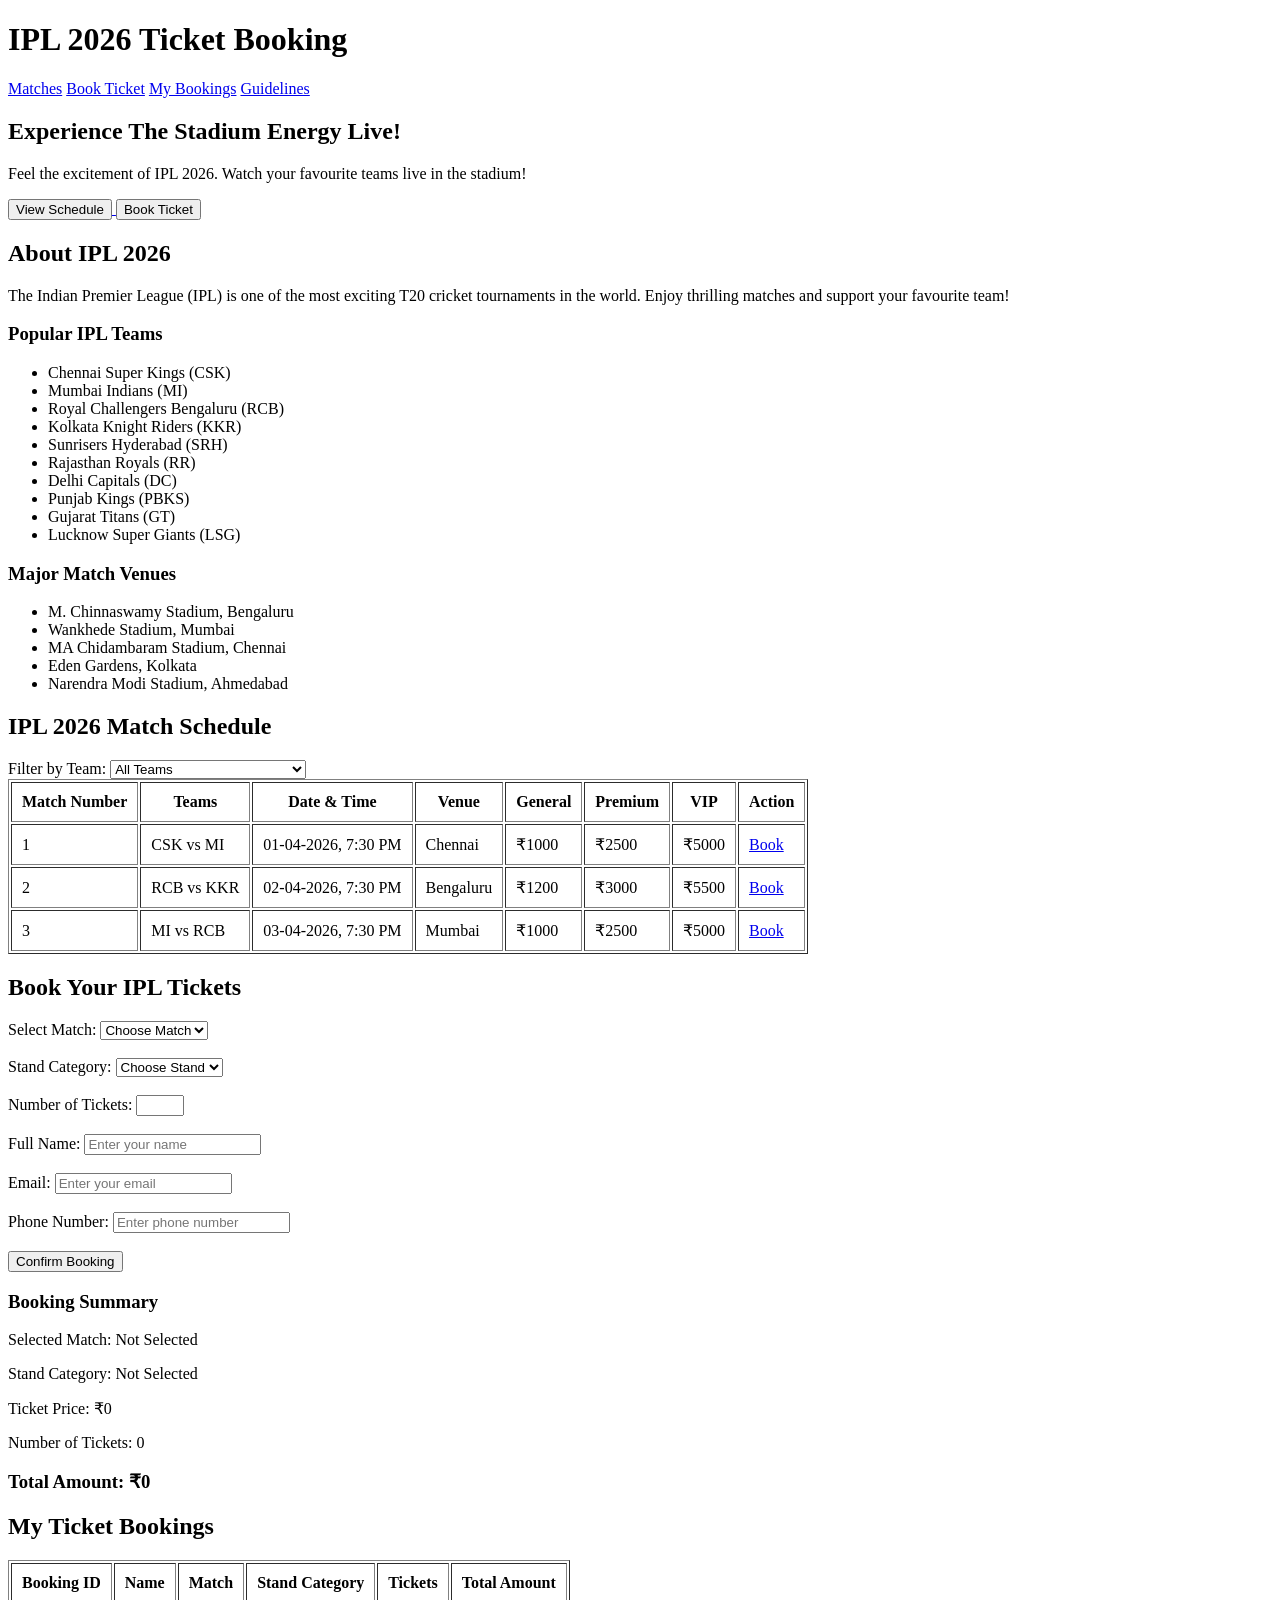
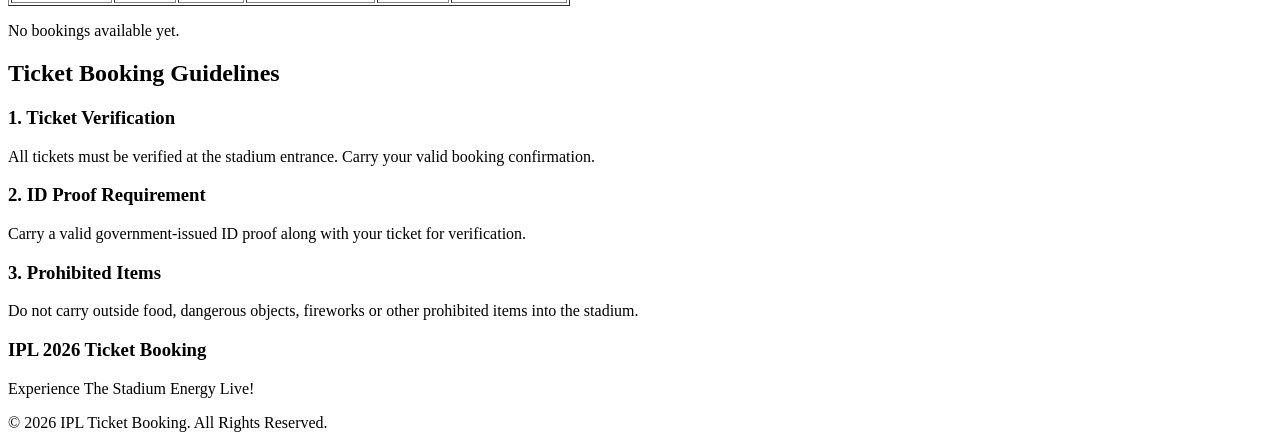
==== index.html @ ff854165 "Initial commit: IPL ticket booking website" ====
<!DOCTYPE html>
<html lang="en">
<head>
    <meta charset="UTF-8">
    <meta name="viewport" content="width=device-width, initial-scale=1.0">
    <title>IPL 2026 Ticket Booking</title>
</head>
<body>

    <header>
        <h1>IPL 2026 Ticket Booking</h1>

        <nav>
            <a href="#matches">Matches</a>
            <a href="#booking">Book Ticket</a>
            <a href="#mybookings">My Bookings</a>
            <a href="#guidelines">Guidelines</a>
        </nav>
    </header>
    
    <section id="home">
        <h2>Experience The Stadium Energy Live!</h2>

        <p>Feel the excitement of IPL 2026.
           Watch your favourite teams live in the stadium!</p>

        <a href="#matches">
            <button>View Schedule</button>
        </a>

        <a href="#booking">
            <button>Book Ticket</button>
        </a>
    </section>
    
    <section id="about">
        <h2>About IPL 2026</h2>

        <p>
            The Indian Premier League (IPL) is one of the most
            exciting T20 cricket tournaments in the world.
            Enjoy thrilling matches and support your favourite team!
        </p>

        <h3>Popular IPL Teams</h3>
        <ul>
            <li>Chennai Super Kings (CSK)</li>
            <li>Mumbai Indians (MI)</li>
            <li>Royal Challengers Bengaluru (RCB)</li>
            <li>Kolkata Knight Riders (KKR)</li>
            <li>Sunrisers Hyderabad (SRH)</li>
            <li>Rajasthan Royals (RR)</li>
            <li>Delhi Capitals (DC)</li>
            <li>Punjab Kings (PBKS)</li>
            <li>Gujarat Titans (GT)</li>
            <li>Lucknow Super Giants (LSG)</li>
        </ul>

        <h3>Major Match Venues</h3>
        <ul>
            <li>M. Chinnaswamy Stadium, Bengaluru</li>
            <li>Wankhede Stadium, Mumbai</li>
            <li>MA Chidambaram Stadium, Chennai</li>
            <li>Eden Gardens, Kolkata</li>
            <li>Narendra Modi Stadium, Ahmedabad</li>
        </ul>
    </section>
    
    <section id="matches">
        <h2>IPL 2026 Match Schedule</h2>

        <label for="teamFilter">Filter by Team:</label>

        <select id="teamFilter">
            <option value="all">All Teams</option>
            <option value="CSK">Chennai Super Kings</option>
            <option value="MI">Mumbai Indians</option>
            <option value="RCB">Royal Challengers Bengaluru</option>
            <option value="KKR">Kolkata Knight Riders</option>
        </select>

        <table border="1" cellpadding="10">
            <thead>
                <tr>
                    <th>Match Number</th>
                    <th>Teams</th>
                    <th>Date & Time</th>
                    <th>Venue</th>
                    <th>General</th>
                    <th>Premium</th>
                    <th>VIP</th>
                    <th>Action</th>
                </tr>
            </thead>

            <tbody>
                <tr>
                    <td>1</td>
                    <td>CSK vs MI</td>
                    <td>01-04-2026, 7:30 PM</td>
                    <td>Chennai</td>
                    <td>₹1000</td>
                    <td>₹2500</td>
                    <td>₹5000</td>
                    <td><a href="#booking">Book</a></td>
                </tr>

                <tr>
                    <td>2</td>
                    <td>RCB vs KKR</td>
                    <td>02-04-2026, 7:30 PM</td>
                    <td>Bengaluru</td>
                    <td>₹1200</td>
                    <td>₹3000</td>
                    <td>₹5500</td>
                    <td><a href="#booking">Book</a></td>
                </tr>

                <tr>
                    <td>3</td>
                    <td>MI vs RCB</td>
                    <td>03-04-2026, 7:30 PM</td>
                    <td>Mumbai</td>
                    <td>₹1000</td>
                    <td>₹2500</td>
                    <td>₹5000</td>
                    <td><a href="#booking">Book</a></td>
                </tr>
            </tbody>
        </table>
    </section>
    
    <section id="booking">
        <h2>Book Your IPL Tickets</h2>

        <form>
            <label for="match">Select Match:</label>
            <select id="match" name="match" required>
                <option value="">Choose Match</option>
                <option value="CSK vs MI">CSK vs MI</option>
                <option value="RCB vs KKR">RCB vs KKR</option>
                <option value="MI vs RCB">MI vs RCB</option>
            </select>

            <br><br>

            <label for="stand">Stand Category:</label>
            <select id="stand" name="stand" required>
                <option value="">Choose Stand</option>
                <option value="General">General</option>
                <option value="Premium">Premium</option>
                <option value="VIP">VIP</option>
            </select>

            <br><br>

            <label for="quantity">Number of Tickets:</label>
            <input type="number" id="quantity"
                   min="1" max="10" required>

            <br><br>

            <label for="name">Full Name:</label>
            <input type="text" id="name"
                   placeholder="Enter your name" required>

            <br><br>

            <label for="email">Email:</label>
            <input type="email" id="email"
                   placeholder="Enter your email" required>

            <br><br>

            <label for="phone">Phone Number:</label>
            <input type="tel" id="phone"
                   placeholder="Enter phone number"
                   pattern="[0-9]{10}" required>

            <br><br>

            <button type="submit">Confirm Booking</button>
        </form>
        
        <div id="bookingSummary">
            <h3>Booking Summary</h3>

            <p>Selected Match:
                <span id="summaryMatch">Not Selected</span>
            </p>

            <p>Stand Category:
                <span id="summaryStand">Not Selected</span>
            </p>

            <p>Ticket Price:
                ₹<span id="summaryPrice">0</span>
            </p>

            <p>Number of Tickets:
                <span id="summaryQuantity">0</span>
            </p>

            <h3>Total Amount:
                ₹<span id="summaryTotal">0</span>
            </h3>
        </div>
 
    </section>
    
    <!-- My Ticket Bookings Section -->
    <section id="mybookings">
        <h2>My Ticket Bookings</h2>

        <table border="1" cellpadding="10">
            <thead>
                <tr>
                    <th>Booking ID</th>
                    <th>Name</th>
                    <th>Match</th>
                    <th>Stand Category</th>
                    <th>Tickets</th>
                    <th>Total Amount</th>
                </tr>
            </thead>

            <tbody id="bookingRecords">
            </tbody>
        </table>

        <p id="noBookings">No bookings available yet.</p>

    </section>
    
    <!-- Guidelines Section -->
    <section id="guidelines">

        <h2>Ticket Booking Guidelines</h2>

        <div>
            <h3>1. Ticket Verification</h3>
            <p>
                All tickets must be verified at the stadium entrance.
                Carry your valid booking confirmation.
            </p>
        </div>

        <div>
            <h3>2. ID Proof Requirement</h3>
            <p>
                Carry a valid government-issued ID proof
                along with your ticket for verification.
            </p>
        </div>

        <div>
            <h3>3. Prohibited Items</h3>
            <p>
                Do not carry outside food, dangerous objects,
                fireworks or other prohibited items into the stadium.
            </p>
        </div>

    </section>
    
    <!-- Footer Section -->
    <footer>
        <h3>IPL 2026 Ticket Booking</h3>

        <p>Experience The Stadium Energy Live!</p>

        <p>&copy; 2026 IPL Ticket Booking. All Rights Reserved.</p>
    </footer>








    <script>
        const teamFilter = document.getElementById("teamFilter");

        teamFilter.addEventListener("change", function() {

            const selectedTeam = this.value;

            const rows = document.querySelectorAll("#matches tbody tr");

            rows.forEach(function(row) {

                const teams = row.cells[1].textContent;

                if (selectedTeam === "all" || teams.includes(selectedTeam)) {
                    row.style.display = "";
                } else {
                    row.style.display = "none";
                }

            });

        });
        
        // Booking Summary Calculation

        const matchSelect = document.getElementById("match");
        const standSelect = document.getElementById("stand");
        const quantityInput = document.getElementById("quantity");

        function updateSummary() {

            const match = matchSelect.value;
            const stand = standSelect.value;
            const quantity = Number(quantityInput.value) || 0;

            let price = 0;

            if (stand === "General") {
                price = 1000;
            } 
            else if (stand === "Premium") {
                price = 2500;
            } 
            else if (stand === "VIP") {
                price = 5000;
            }

            document.getElementById("summaryMatch").textContent =
                match || "Not Selected";

            document.getElementById("summaryStand").textContent =
                stand || "Not Selected";

            document.getElementById("summaryPrice").textContent = price;

            document.getElementById("summaryQuantity").textContent = quantity;

            document.getElementById("summaryTotal").textContent =
                price * quantity;
        }

        matchSelect.addEventListener("change", updateSummary);
        standSelect.addEventListener("change", updateSummary);
        quantityInput.addEventListener("input", updateSummary);

    </script>

</body>
</html>
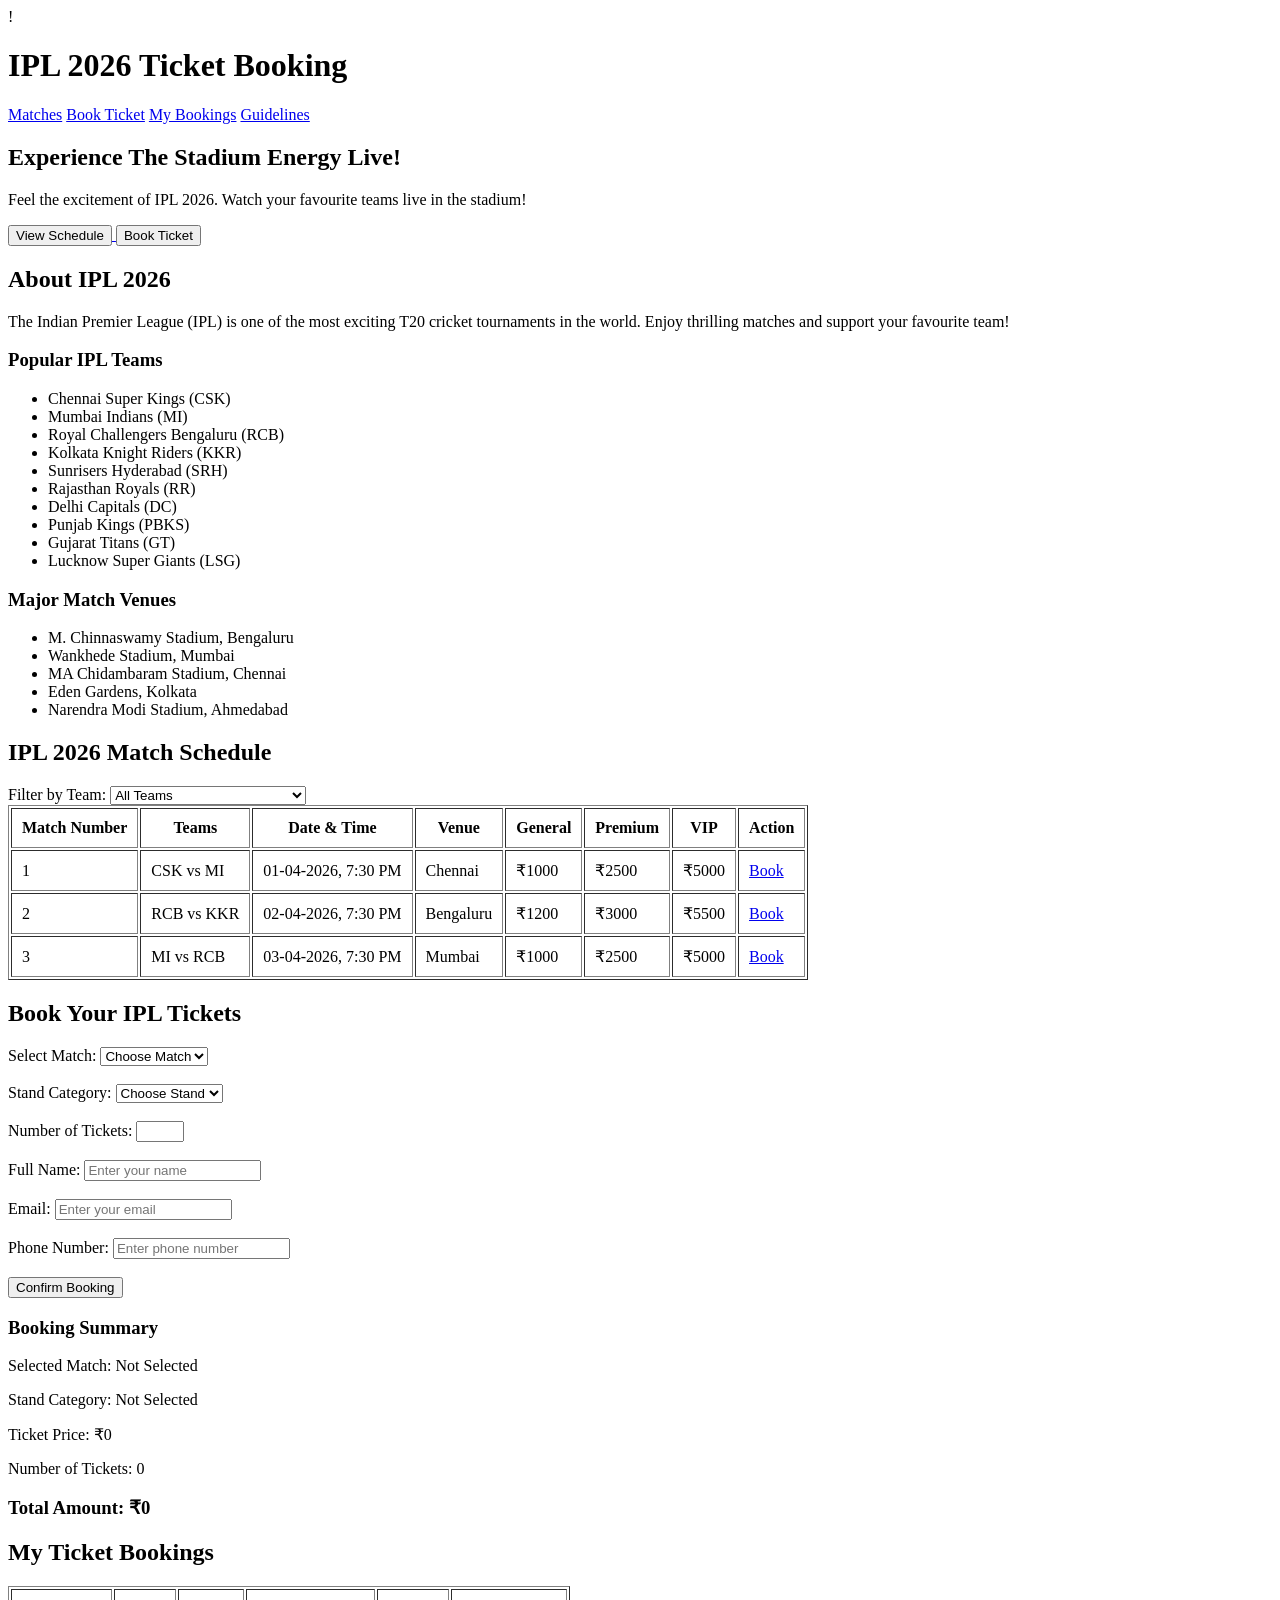
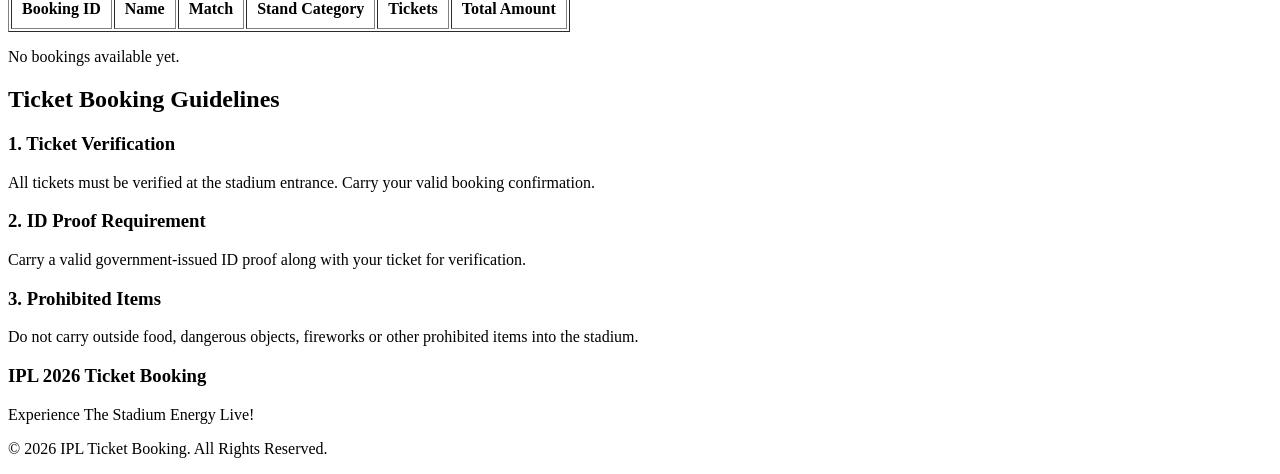
==== commit 9efa3939: "timeline" ====
--- a/index.html
+++ b/index.html
@@ -4,9 +4,10 @@
     <meta charset="UTF-8">
     <meta name="viewport" content="width=device-width, initial-scale=1.0">
     <title>IPL 2026 Ticket Booking</title>
+    <link rel="stylesheet" href="styles.css">
 </head>
 <body>
-
+!
     <header>
         <h1>IPL 2026 Ticket Booking</h1>
 
--- a/styles.css
+++ b/styles.css
@@ -0,0 +1,6 @@
+:root {
+    --primary: #0b1f3a;
+    --accent: #f5b400;
+    --background: #f4f6f9;
+    --text: #222222;
+}
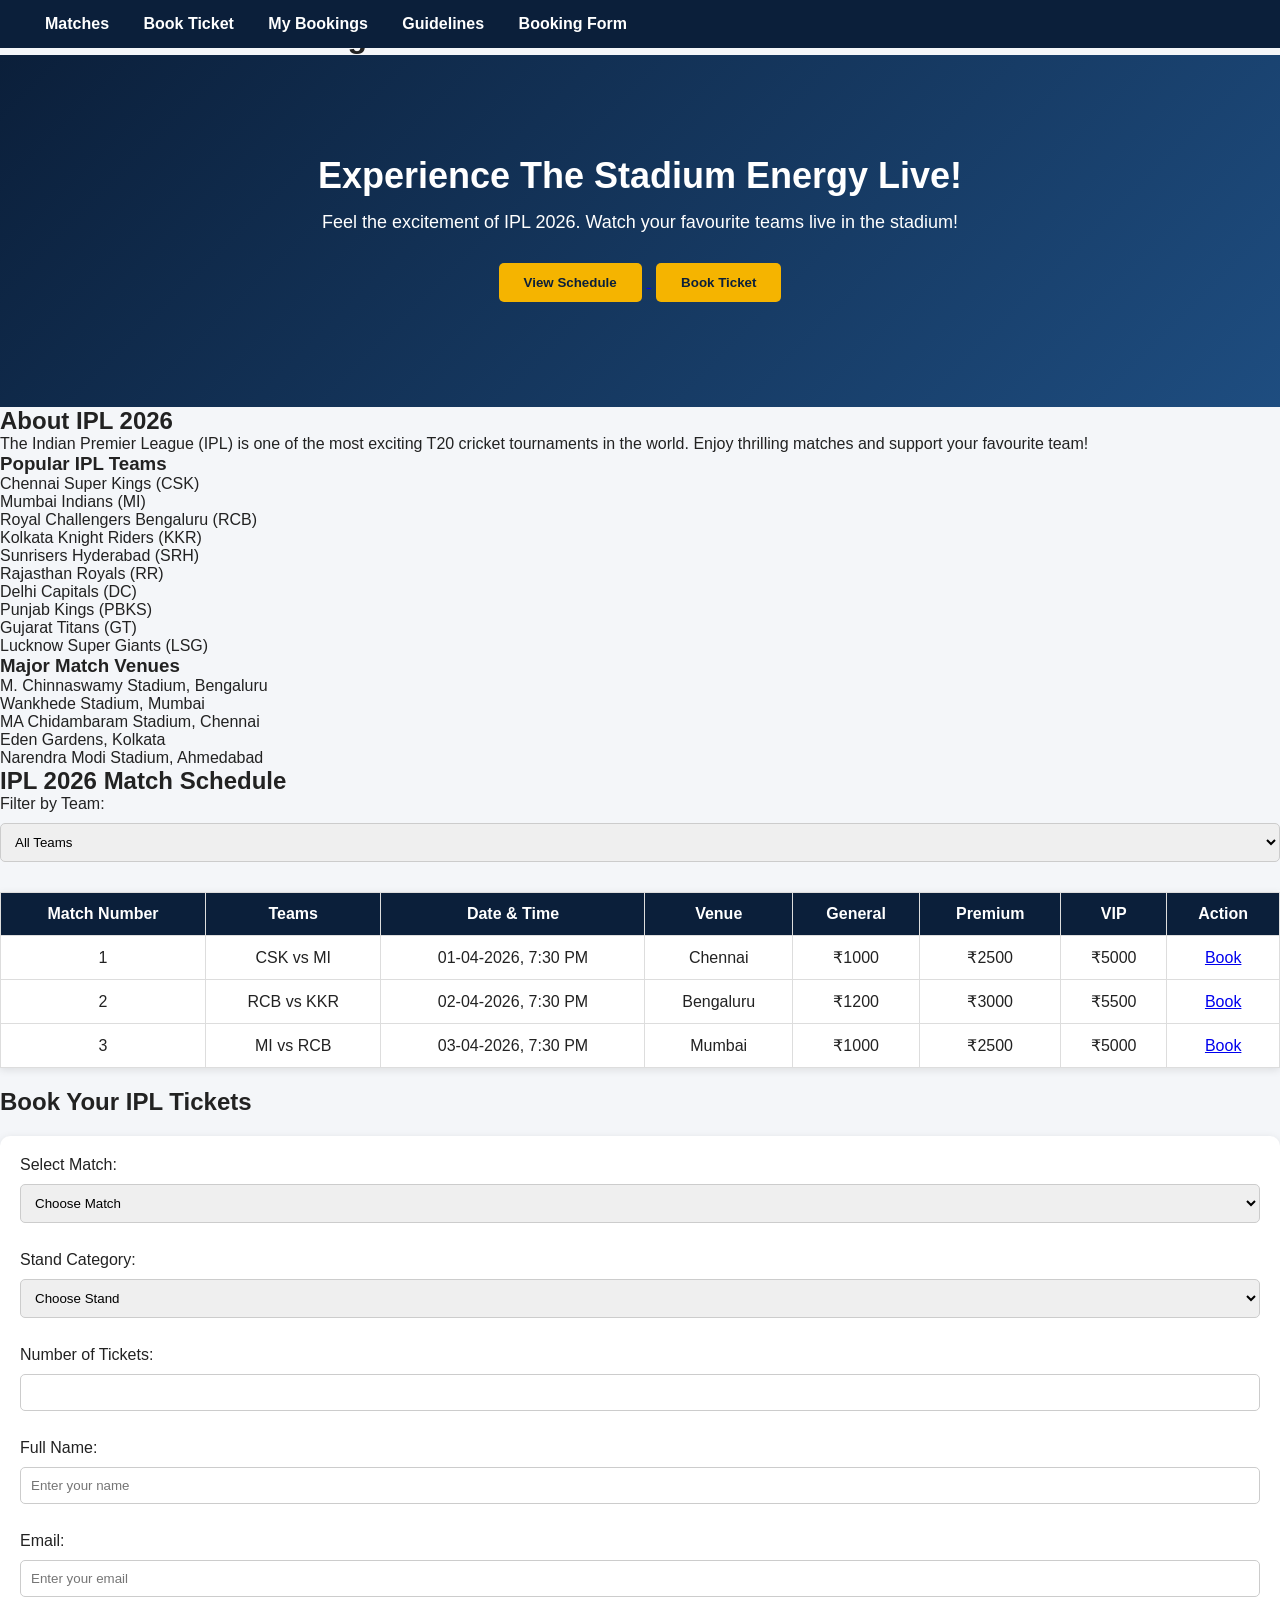
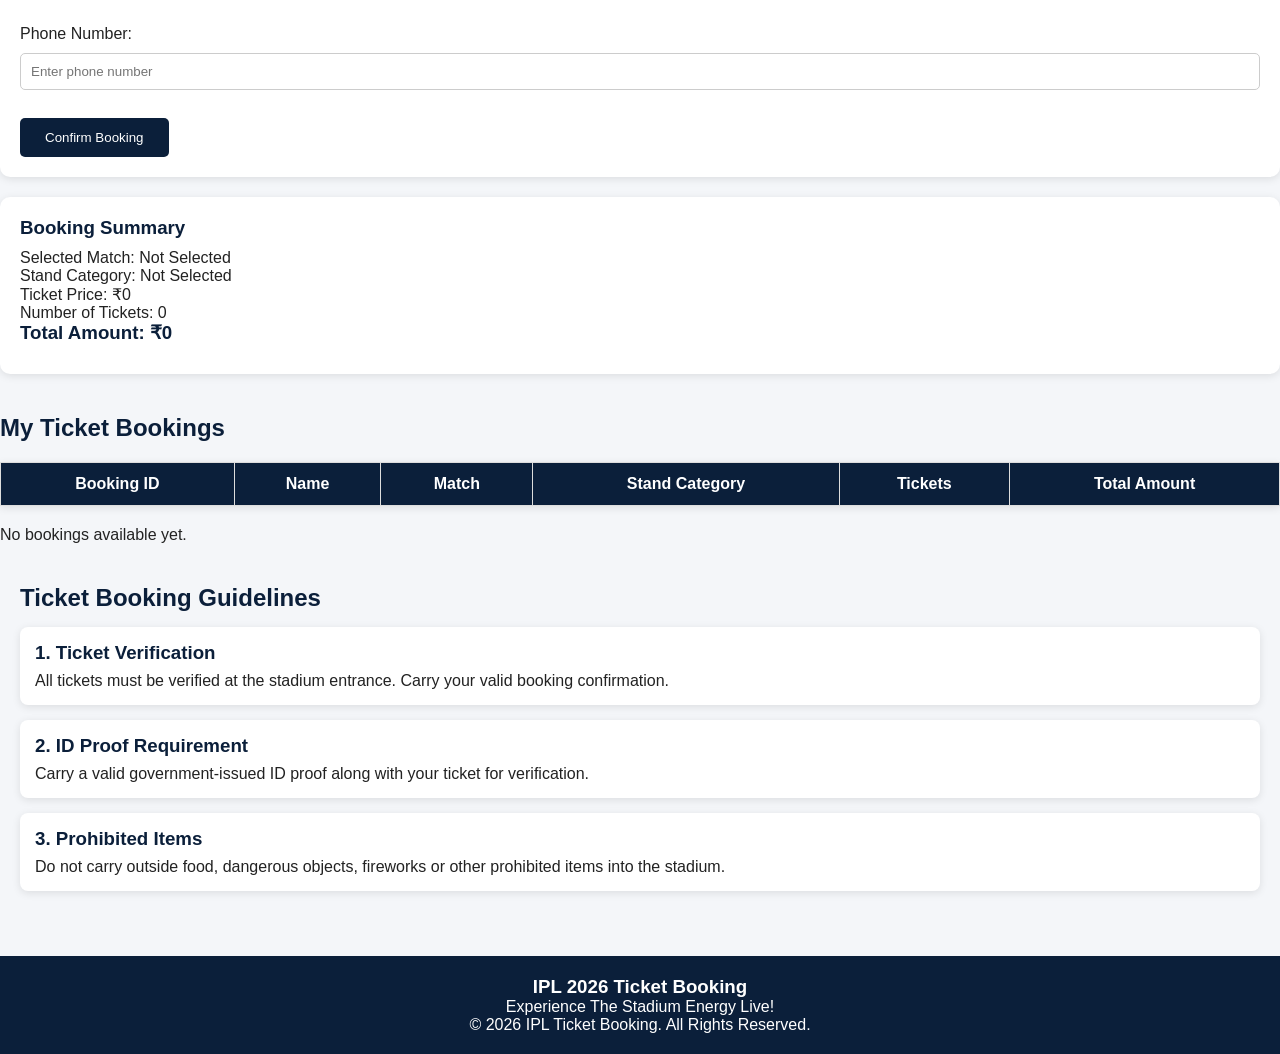
==== commit 44614373: "Add booking form with HTML5 validation" ====
--- a/index.html
+++ b/index.html
@@ -16,6 +16,7 @@
             <a href="#booking">Book Ticket</a>
             <a href="#mybookings">My Bookings</a>
             <a href="#guidelines">Guidelines</a>
+            <a href="booking.html">Booking Form</a>
         </nav>
     </header>
     
--- a/styles.css
+++ b/styles.css
@@ -3,4 +3,182 @@
     --accent: #f5b400;
     --background: #f4f6f9;
     --text: #222222;
+}
+* {
+    margin: 0;
+    padding: 0;
+    box-sizing: border-box;
+}
+
+body {
+    background-color: var(--background);
+    color: var(--text);
+    font-family: Arial, sans-serif;
+}
+
+nav {
+    position: fixed;
+    top: 0;
+    left: 0;
+    width: 100%;
+    background-color: var(--primary);
+    padding: 15px 30px;
+    z-index: 1000;
+}
+
+nav a {
+    color: white;
+    text-decoration: none;
+    margin: 0 15px;
+    font-weight: bold;
+}
+
+nav a:hover {
+    color: var(--accent);
+}
+#home {
+    background: linear-gradient(135deg, #0b1f3a, #1e4d80);
+    color: white;
+    text-align: center;
+    padding: 100px 20px;
+}
+
+#home h2 {
+    font-size: 36px;
+    margin-bottom: 15px;
+}
+
+#home p {
+    font-size: 18px;
+    margin-bottom: 25px;
+}
+
+#home button {
+    background-color: var(--accent);
+    color: var(--primary);
+    padding: 12px 25px;
+    border: none;
+    border-radius: 5px;
+    cursor: pointer;
+    font-weight: bold;
+    margin: 5px;
+}
+
+#home button:hover {
+    background-color: white;
+}
+/* Match Schedule Table */
+table {
+    width: 100%;
+    border-collapse: collapse;
+    margin: 20px 0;
+    background-color: white;
+    box-shadow: 0 2px 8px rgba(0, 0, 0, 0.1);
+}
+
+th, td {
+    padding: 12px;
+    border: 1px solid #ddd;
+    text-align: center;
+}
+
+th {
+    background-color: var(--primary);
+    color: white;
+}
+
+/* Cards */
+.card {
+    background-color: white;
+    padding: 20px;
+    margin: 20px 0;
+    border-radius: 10px;
+    box-shadow: 0 2px 8px rgba(0, 0, 0, 0.1);
+}
+
+/* Booking Form */
+form {
+    background-color: white;
+    padding: 20px;
+    margin: 20px 0;
+    border-radius: 10px;
+    box-shadow: 0 2px 8px rgba(0, 0, 0, 0.1);
+}
+
+input, select {
+    width: 100%;
+    padding: 10px;
+    margin: 10px 0;
+    border: 1px solid #ccc;
+    border-radius: 5px;
+}
+
+/* Footer */
+footer {
+    background-color: var(--primary);
+    color: white;
+    text-align: center;
+    padding: 20px;
+    margin-top: 30px;
+}
+/* Booking Summary */
+#bookingSummary {
+    background-color: white;
+    padding: 20px;
+    margin: 20px 0;
+    border-radius: 10px;
+    box-shadow: 0 2px 8px rgba(0, 0, 0, 0.1);
+}
+
+#bookingSummary h3 {
+    color: var(--primary);
+    margin-bottom: 10px;
+}
+
+/* My Ticket Bookings */
+#mybookings {
+    padding: 20px 0;
+}
+
+#mybookings h2 {
+    color: var(--primary);
+    margin-bottom: 15px;
+}
+
+/* Booking Guidelines */
+#guidelines {
+    padding: 20px;
+}
+
+#guidelines h2 {
+    color: var(--primary);
+    margin-bottom: 15px;
+}
+
+#guidelines div {
+    background-color: white;
+    padding: 15px;
+    margin-bottom: 15px;
+    border-radius: 8px;
+    box-shadow: 0 2px 8px rgba(0, 0, 0, 0.1);
+}
+
+#guidelines h3 {
+    color: var(--primary);
+    margin-bottom: 8px;
+}
+
+/* Confirm Booking Button */
+form button {
+    background-color: var(--primary);
+    color: white;
+    padding: 12px 25px;
+    border: none;
+    border-radius: 5px;
+    cursor: pointer;
+}
+
+form button:hover {
+    background-color: var(--accent);
+    color: var(--primary);
 }
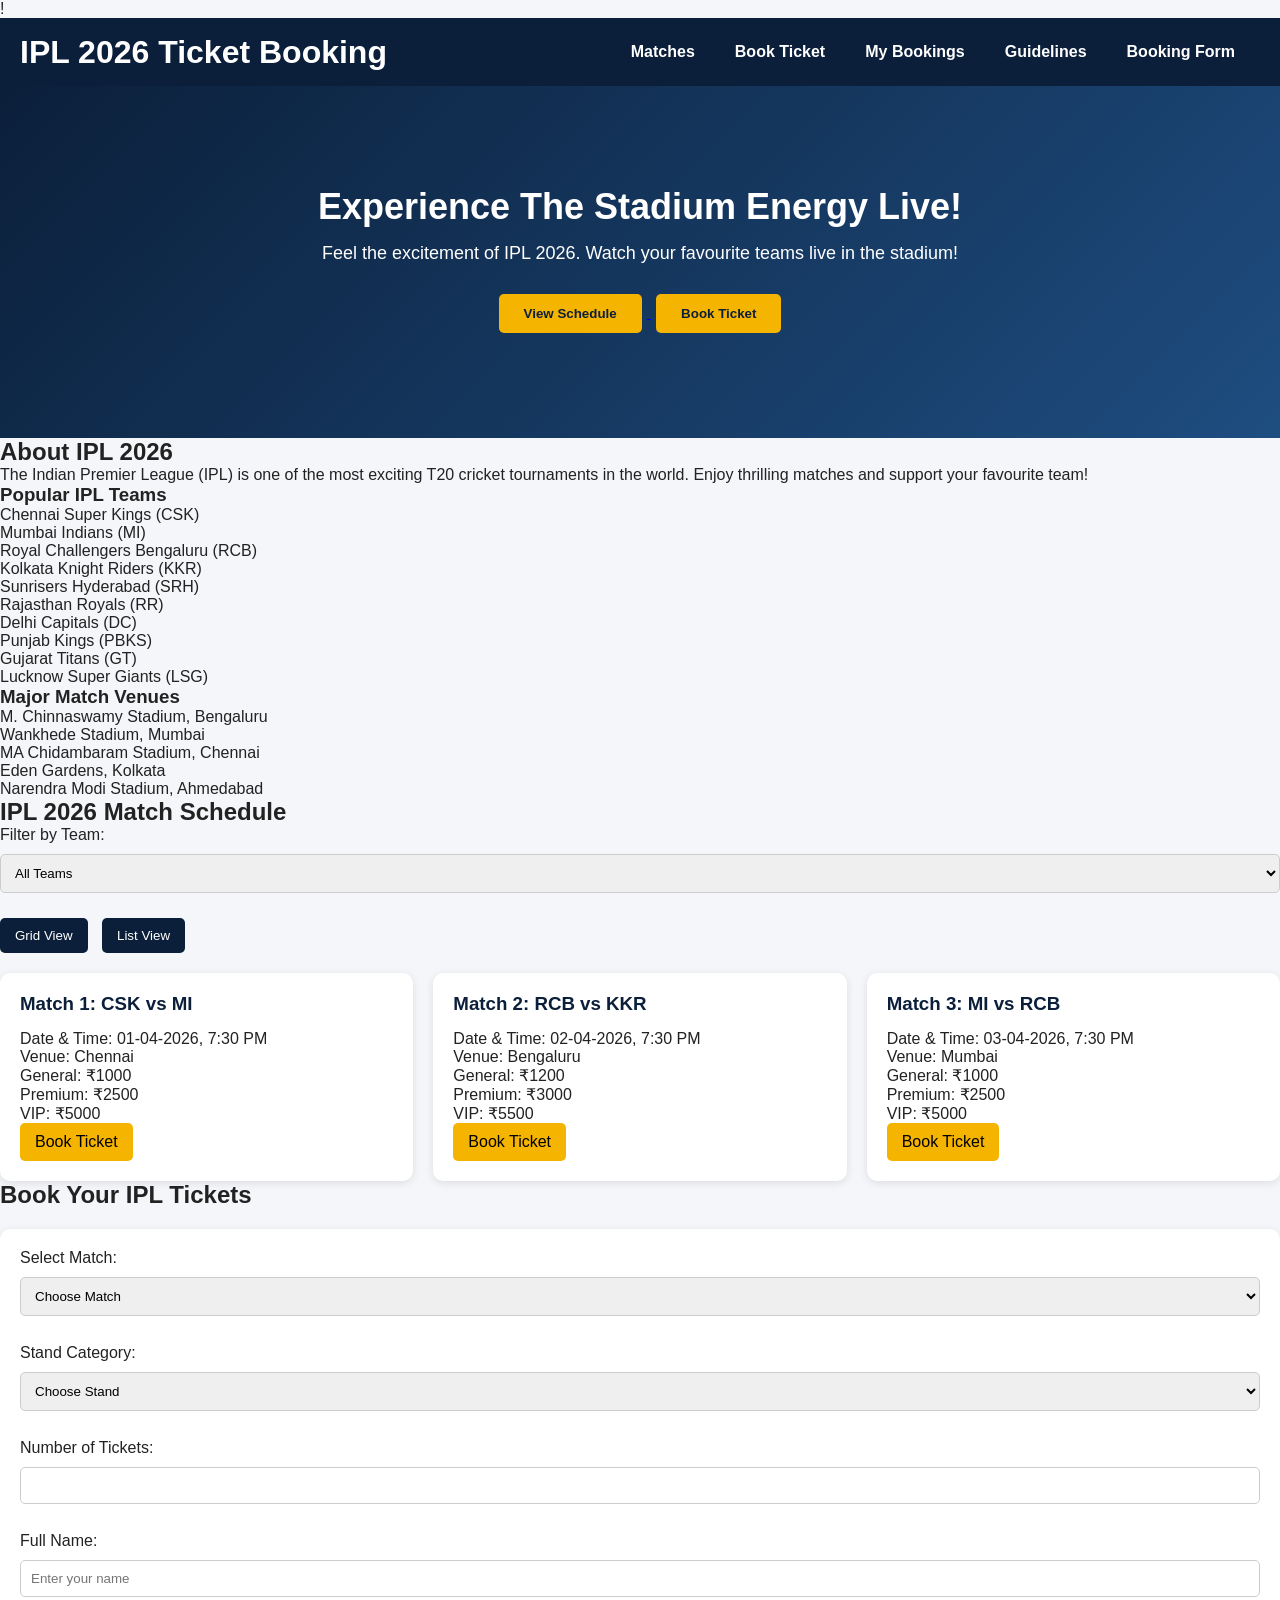
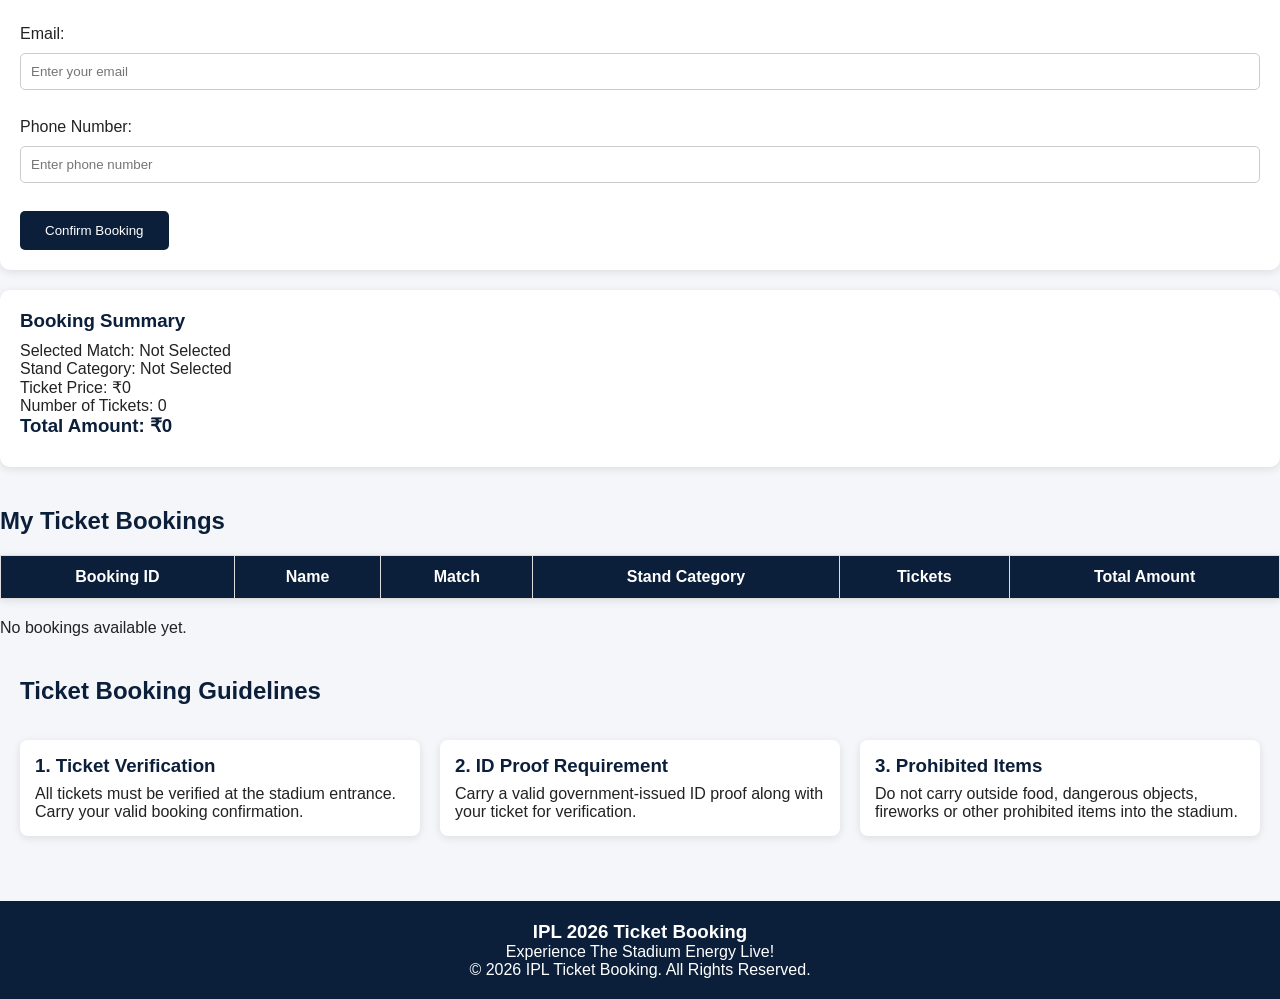
==== commit 25e6e5d0: "Complete Activity 8 responsive layout" ====
--- a/index.html
+++ b/index.html
@@ -9,16 +9,22 @@
 <body>
 !
     <header>
-        <h1>IPL 2026 Ticket Booking</h1>
-
-        <nav>
-            <a href="#matches">Matches</a>
-            <a href="#booking">Book Ticket</a>
-            <a href="#mybookings">My Bookings</a>
-            <a href="#guidelines">Guidelines</a>
-            <a href="booking.html">Booking Form</a>
-        </nav>
-    </header>
+    <h1>IPL 2026 Ticket Booking</h1>
+
+    <button id="menuToggle" class="menu-toggle"
+        type="button" aria-label="Toggle navigation"
+        aria-expanded="false">
+        ☰
+    </button>
+
+    <nav id="mainNav">
+        <a href="#matches">Matches</a>
+        <a href="#booking">Book Ticket</a>
+        <a href="#mybookings">My Bookings</a>
+        <a href="#guidelines">Guidelines</a>
+        <a href="booking.html">Booking Form</a>
+    </nav>
+</header>
     
     <section id="home">
         <h2>Experience The Stadium Energy Live!</h2>
@@ -81,55 +87,48 @@
             <option value="KKR">Kolkata Knight Riders</option>
         </select>
 
-        <table border="1" cellpadding="10">
-            <thead>
-                <tr>
-                    <th>Match Number</th>
-                    <th>Teams</th>
-                    <th>Date & Time</th>
-                    <th>Venue</th>
-                    <th>General</th>
-                    <th>Premium</th>
-                    <th>VIP</th>
-                    <th>Action</th>
-                </tr>
-            </thead>
-
-            <tbody>
-                <tr>
-                    <td>1</td>
-                    <td>CSK vs MI</td>
-                    <td>01-04-2026, 7:30 PM</td>
-                    <td>Chennai</td>
-                    <td>₹1000</td>
-                    <td>₹2500</td>
-                    <td>₹5000</td>
-                    <td><a href="#booking">Book</a></td>
-                </tr>
-
-                <tr>
-                    <td>2</td>
-                    <td>RCB vs KKR</td>
-                    <td>02-04-2026, 7:30 PM</td>
-                    <td>Bengaluru</td>
-                    <td>₹1200</td>
-                    <td>₹3000</td>
-                    <td>₹5500</td>
-                    <td><a href="#booking">Book</a></td>
-                </tr>
-
-                <tr>
-                    <td>3</td>
-                    <td>MI vs RCB</td>
-                    <td>03-04-2026, 7:30 PM</td>
-                    <td>Mumbai</td>
-                    <td>₹1000</td>
-                    <td>₹2500</td>
-                    <td>₹5000</td>
-                    <td><a href="#booking">Book</a></td>
-                </tr>
-            </tbody>
-        </table>
+        
+<!-- Activity 8: Responsive Match Cards -->
+
+<div class="view-controls">
+    <button type="button" id="gridView">Grid View</button>
+    <button type="button" id="listView">List View</button>
+</div>
+
+<div id="matchContainer" class="match-grid">
+
+    <div class="match-card" data-teams="CSK MI">
+        <h3>Match 1: CSK vs MI</h3>
+        <p>Date & Time: 01-04-2026, 7:30 PM</p>
+        <p>Venue: Chennai</p>
+        <p>General: ₹1000</p>
+        <p>Premium: ₹2500</p>
+        <p>VIP: ₹5000</p>
+        <a href="#booking">Book Ticket</a>
+    </div>
+
+    <div class="match-card" data-teams="RCB KKR">
+        <h3>Match 2: RCB vs KKR</h3>
+        <p>Date & Time: 02-04-2026, 7:30 PM</p>
+        <p>Venue: Bengaluru</p>
+        <p>General: ₹1200</p>
+        <p>Premium: ₹3000</p>
+        <p>VIP: ₹5500</p>
+        <a href="#booking">Book Ticket</a>
+    </div>
+
+    <div class="match-card" data-teams="MI RCB">
+        <h3>Match 3: MI vs RCB</h3>
+        <p>Date & Time: 03-04-2026, 7:30 PM</p>
+        <p>Venue: Mumbai</p>
+        <p>General: ₹1000</p>
+        <p>Premium: ₹2500</p>
+        <p>VIP: ₹5000</p>
+        <a href="#booking">Book Ticket</a>
+    </div>
+
+</div>
+
     </section>
     
     <section id="booking">
@@ -282,27 +281,6 @@
 
 
     <script>
-        const teamFilter = document.getElementById("teamFilter");
-
-        teamFilter.addEventListener("change", function() {
-
-            const selectedTeam = this.value;
-
-            const rows = document.querySelectorAll("#matches tbody tr");
-
-            rows.forEach(function(row) {
-
-                const teams = row.cells[1].textContent;
-
-                if (selectedTeam === "all" || teams.includes(selectedTeam)) {
-                    row.style.display = "";
-                } else {
-                    row.style.display = "none";
-                }
-
-            });
-
-        });
         
         // Booking Summary Calculation
 
@@ -348,5 +326,6 @@
 
     </script>
 
+<script src="app.js"></script>
 </body>
 </html>
--- a/styles.css
+++ b/styles.css
@@ -181,4 +181,151 @@
 form button:hover {
     background-color: var(--accent);
     color: var(--primary);
+}
+
+/* Activity 8: Match Cards using CSS Grid */
+
+.match-grid {
+    display: grid;
+    grid-template-columns: repeat(3, 1fr);
+    gap: 20px;
+    margin-top: 20px;
+}
+
+.match-card {
+    background: white;
+    padding: 20px;
+    border-radius: 10px;
+    box-shadow: 0 2px 8px rgba(0, 0, 0, 0.1);
+}
+
+.match-card h3 {
+    color: #0b1f3a;
+    margin-bottom: 15px;
+}
+
+.match-card a {
+    display: inline-block;
+    background: #f5b400;
+    color: black;
+    padding: 10px 15px;
+    text-decoration: none;
+    border-radius: 5px;
+}
+
+.view-controls {
+    margin-top: 15px;
+}
+
+.view-controls button {
+    padding: 10px 15px;
+    margin-right: 10px;
+    cursor: pointer;
+}
+
+/* Tablet and mobile layout */
+
+@media (max-width: 768px) {
+    .match-grid {
+        grid-template-columns: 1fr;
+    }
+}
+
+/* Activity 8: Header using Flexbox */
+
+header {
+    display: flex;
+    justify-content: space-between;
+    align-items: center;
+    flex-wrap: wrap;
+    background-color: var(--primary);
+    color: white;
+    padding: 15px 20px;
+}
+
+header nav {
+    position: static;
+    width: auto;
+    display: flex;
+    align-items: center;
+    gap: 10px;
+    padding: 10px;
+}
+
+.menu-toggle {
+    display: none;
+    background: none;
+    color: white;
+    border: none;
+    font-size: 28px;
+    cursor: pointer;
+}
+
+/* Activity 8: Guidelines using CSS Grid */
+
+#guidelines {
+    display: grid;
+    grid-template-columns: repeat(3, 1fr);
+    gap: 20px;
+}
+
+#guidelines h2 {
+    grid-column: 1 / -1;
+}
+
+/* Responsive Mobile Navigation and Layout */
+
+@media (max-width: 768px) {
+
+    header {
+        flex-direction: row;
+    }
+
+    .menu-toggle {
+        display: block;
+    }
+
+    header nav {
+        display: none;
+        flex-direction: column;
+        width: 100%;
+    }
+
+    header nav.active {
+        display: flex;
+    }
+
+    #guidelines {
+        grid-template-columns: 1fr;
+    }
+
+    .match-grid {
+        grid-template-columns: 1fr;
+    }
+}
+
+/* Activity 8: List View */
+
+.match-list {
+    display: flex;
+    flex-direction: column;
+    gap: 15px;
+}
+
+.match-list .match-card {
+    width: 100%;
+}
+
+/* Activity 8: View Buttons */
+
+.view-controls button {
+    background-color: var(--primary);
+    color: white;
+    border: none;
+    border-radius: 5px;
+}
+
+.view-controls button:hover {
+    background-color: var(--accent);
+    color: var(--primary);
 }
